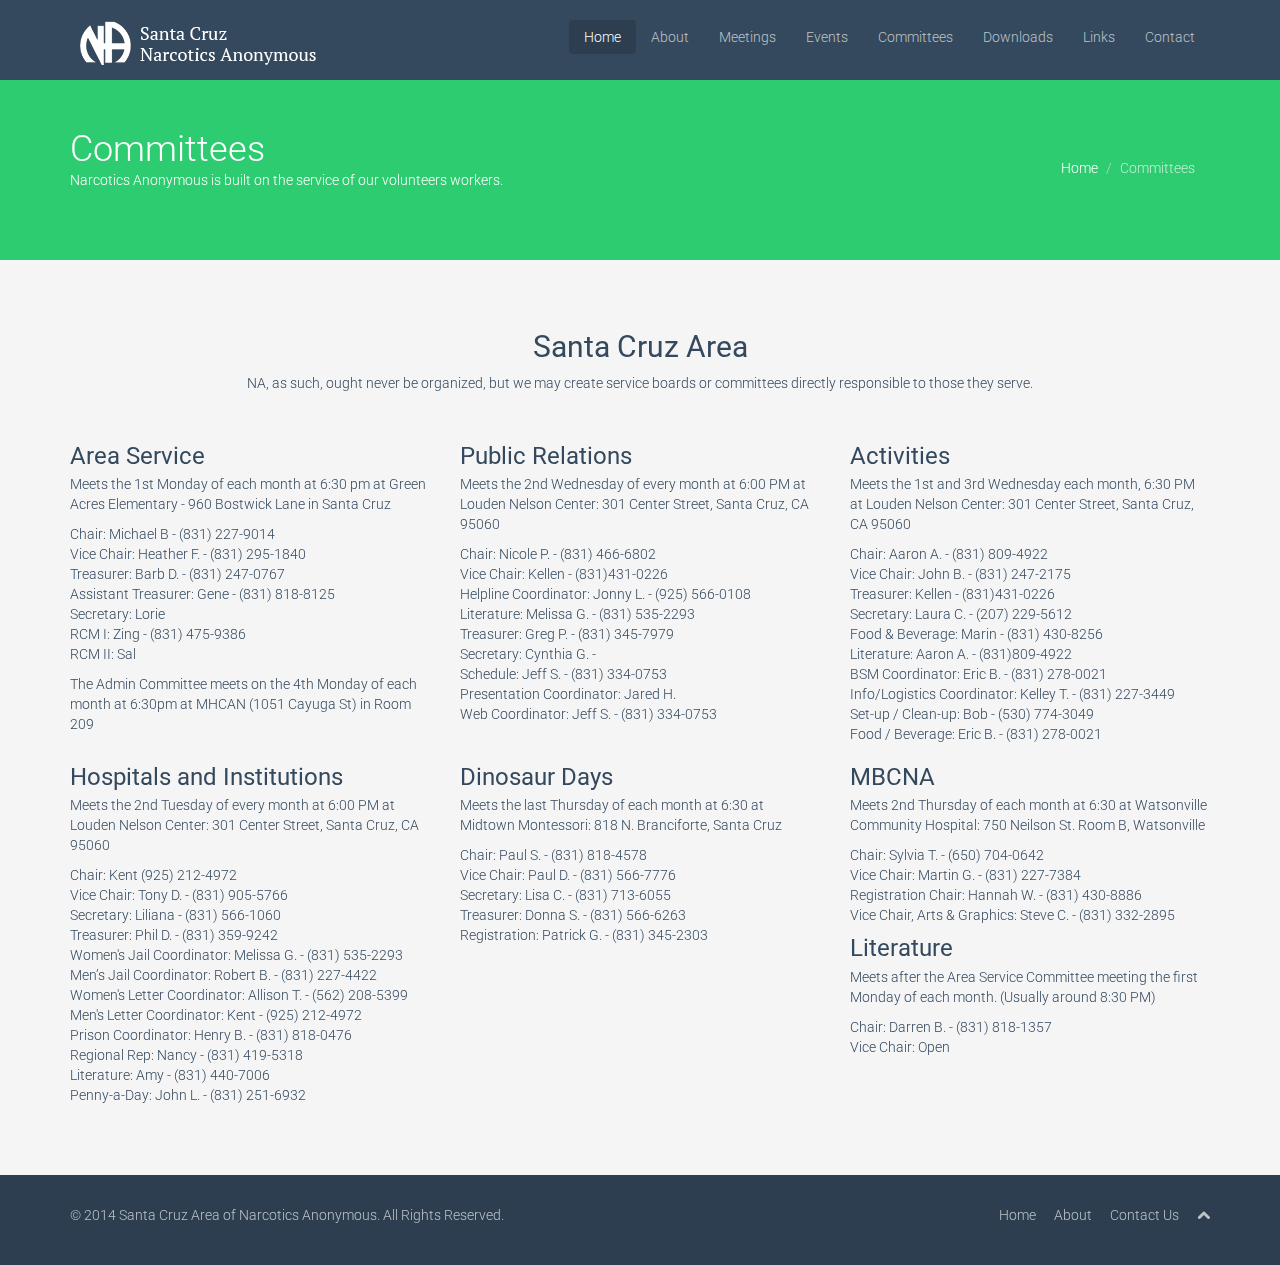
==== committees.html @ 02a01f5e "got home, about, committees, schedule up :)" ====
<!DOCTYPE html>
<html lang="en">
<head>
    <meta charset="utf-8">
    <meta name="viewport" content="width=device-width, initial-scale=1.0">
    <meta name="description" content="">
    <meta name="author" content="Christopher Chen" >
    <title>Committees | Santa Cruz NA</title>
    <link href="css/bootstrap.min.css" rel="stylesheet">
    <link href="css/font-awesome.min.css" rel="stylesheet">
    <link href="css/prettyPhoto.css" rel="stylesheet">
    <link href="css/animate.css" rel="stylesheet">
    <link href="css/main.css" rel="stylesheet">
    <!--[if lt IE 9]>
    <script src="js/html5shiv.js"></script>
    <script src="js/respond.min.js"></script>
    <![endif]-->       
        <link rel="shortcut icon" href="images/ico/naicon.ico">
    <link rel="na-logo-icon" sizes="144x144" href="images/ico/nalogoicon144.png">
    <link rel="na-logo-icon" sizes="114x114" href="images/ico/nalogoicon114.png">
    <link rel="na-logo-icon" sizes="72x72" href="images/ico/nalogoicon72.png">
    <link rel="na-logo-icon" href="images/ico/nalogoicon57.png">
</head><!--/head-->
<body>
    <header class="navbar navbar-inverse navbar-fixed-top wet-asphalt" role="banner">
        <div class="container">
            <div class="navbar-header">
                <button type="button" class="navbar-toggle" data-toggle="collapse" data-target=".navbar-collapse">
                    <span class="sr-only">Toggle navigation</span>
                    <span class="icon-bar"></span>
                    <span class="icon-bar"></span>
                    <span class="icon-bar"></span>
                </button>
                <a class="navbar-brand" href="index.html"><img src="images/nalogo.png" alt="logo"></a>
            </div>
            <div class="collapse navbar-collapse">
                <ul class="nav navbar-nav navbar-right">
                    <li class="active"><a href="index.html">Home</a></li>
                    <li><a href="index.html#about">About</a></li>
                    <li><a href="meetings.html">Meetings</a></li>
                    <li><a href="events.html">Events</a></li>
                    <li><a href="committees.html">Committees</a></li>
                   <li><a href="downloads.html">Downloads</a></li>
                    <li><a href="links.html">Links</a></li> 
                    <li><a href="contact-us.html">Contact</a></li>
                </ul>
            </div>
        </div>
    </header><!--/header-->

    <section id="title" class="emerald">
        <div class="container">
            <div class="row">
                <div class="col-sm-6">
                    <h1>Committees</h1>
                    <p>Narcotics Anonymous is built on the service of our volunteers workers.</p>
                </div>
                <div class="col-sm-6">
                    <ul class="breadcrumb pull-right">
                        <li><a href="index.html">Home</a></li>
                        <li class="active">Committees</li>
                    </ul>
                </div>
            </div>
        </div>
    </section><!--/#title-->     

    <section id="services">
        <div class="container">
            <div class="row">
                <div class="col-md-12">
                    <div class="center gap">
                        <h2>Santa Cruz Area</h2>
                        <p>NA, as such, ought never be organized, but we may create service boards or committees directly responsible to those they serve.</p>
                    </div>                
                </div>
            </div>
            
          	<div class="row">
          		<div class="col-md-4 col-sm-6">
          			<h3 class="media-heading">Area Service</h3>
          			<p>Meets the 1st Monday of each month at 6:30 pm at Green Acres Elementary - 960 Bostwick Lane in Santa Cruz
          			<p>Chair: Michael B - (831) 227-9014
						<br>Vice Chair: Heather F. -	 (831) 295-1840
 						<br>Treasurer: Barb D. - (831) 247-0767
 						<br>Assistant Treasurer:	 Gene	- (831) 818-8125
 						<br>Secretary: Lorie 
						<br>RCM I:	Zing - (831) 475-9386
						<br> RCM II:	 Sal	         			          			
          			<p>The Admin Committee meets on the 4th Monday of each month at 6:30pm at MHCAN (1051 Cayuga St) in Room 209
                </div><!--/.col-md-4-->
          		
					<div class="col-md-4 col-sm-6">
                    <div class="media">
                        <div class="media-body">
                            <h3 class="media-heading">Public Relations</h3>
                            <p>Meets the 2nd Wednesday of every month at 6:00 PM at Louden Nelson Center: 301 Center Street, Santa Cruz, CA 95060</p>
                            <p>Chair:	 Nicole P.	- (831) 466-6802
 									<br>Vice Chair:	 Kellen	- (831)431-0226
 									<br> Helpline Coordinator:	 Jonny L.	- (925) 566-0108
 									<br> Literature: Melissa G.	- (831) 535-2293
  									<br>Treasurer: Greg P.	- (831) 345-7979
  									<br>Secretary: Cynthia G.	 -
  									<br>Schedule: Jeff S.	- (831) 334-0753
  									<br>Presentation Coordinator: Jared H.	 
 									<br> Web Coordinator:	 Jeff S.	- (831) 334-0753
                        </div>
                    </div>
                </div><!--/.col-md-4-->

          		<div class="col-md-4 col-sm-6">
          			<h3 class="media-heading">Activities</h3>
                        <div class="media-body">
									<p>Meets the 1st and 3rd Wednesday each month, 6:30 PM at Louden Nelson Center: 301 Center Street, Santa Cruz, CA 95060 </p>
									<p> Chair:	 Aaron A.	- (831) 809-4922
 									<br>Vice Chair:	 John B.	- (831) 247-2175
 									<br> Treasurer:	 Kellen	- (831)431-0226
 									<br> Secretary:	 Laura C.	- (207) 229-5612
  									<br>Food & Beverage:	 Marin	- (831) 430-8256
  									<br>Literature:	 Aaron A.	- (831)809-4922
  									<br>BSM Coordinator:	 Eric B.	- (831) 278-0021
  									<br>Info/Logistics Coordinator:	 Kelley T.	- (831) 227-3449
  									<br>Set-up / Clean-up:	 Bob	- (530) 774-3049
  									<br>Food / Beverage:	 Eric B.	- (831) 278-0021
                        </div>
                </div><!--/.col-md-4--> 
			

          
			</div><!--/.row-->
			
          <div class="row">
         		<div class="col-md-4 col-sm-6">
          			<h3 class="media-heading">Hospitals and Institutions</h3>
          				<div class="media-body">
          						<p>Meets the 2nd Tuesday of every month at 6:00 PM at Louden Nelson Center: 301 Center Street, Santa Cruz, CA 95060</p>
									<p>Chair:	 Kent	 (925) 212-4972
  									<br>Vice Chair:	Tony D.	- (831) 905-5766
  									<br> Secretary:	Liliana	- (831) 566-1060
   									<br>Treasurer: Phil D.	- (831) 359-9242
   									<br>Women's Jail Coordinator: Melissa G.	- (831) 535-2293
   									<br>Men’s Jail Coordinator:	Robert B.	- (831) 227-4422
   									<br>Women's Letter Coordinator: Allison T.	- (562) 208-5399
   									<br>Men's Letter Coordinator: Kent	- (925) 212-4972
   									<br>Prison Coordinator:	Henry B.	- (831) 818-0476
   									<br>Regional Rep: Nancy	- (831) 419-5318
   									<br>Literature:	Amy	- (831) 440-7006
   									<br>Penny-a-Day: John L.	- (831) 251-6932
          		</div>          
            </div><!--/.col-md-4-->          
          

                
                <div class="col-md-4 col-sm-6">
          			<h3 class="media-heading">Dinosaur Days</h3>
          				<div class="media-body">
          					<p> Meets the last Thursday of each month at 6:30 at Midtown Montessori: 818 N. Branciforte, Santa Cruz</p>
          					<p>Chair:	Paul S.	- (831) 818-4578
							   <br>Vice Chair: Paul D.	- (831) 566-7776
 							   <br>Secretary:	Lisa C.	- (831) 713-6055
							   <br>Treasurer: Donna S.	- (831) 566-6263
							   <br>Registration: Patrick G.	- (831) 345-2303
          				
          				</div>
        	    </div><!--/.col-md-4-->     
          
          
          <div class="col-md-4 col-sm-6">
          			<h3 class="media-heading">MBCNA</h3>
          				<div class="media-body">
          					<p>Meets 2nd Thursday of each month at 6:30 at Watsonville Community Hospital: 750 Neilson St. Room B, Watsonville</p>
          					<p>Chair: Sylvia T.	- (650) 704-0642
 								<br>Vice Chair: Martin G.	- (831) 227-7384
  								<br>Registration Chair: Hannah W.	- (831) 430-8886
  								<br>Vice Chair, Arts & Graphics: Steve C.	- (831) 332-2895
          				</div>
          				<h3 class="media-heading">Literature</h3>
          				<div class="media-body">
          					<p> Meets after the Area Service Committee meeting the first Monday of each month. (Usually around 8:30 PM)</p>
          					<p>Chair: Darren B.	 - (831) 818-1357
 								<br>Vice Chair: Open	
          				</div>
          </div><!--/.col-md-4-->     
                
            </div><!--/.row-->
 
 
        </div>
    </section><!--/#services-->

<!--/#bottom-->

    <footer id="footer" class="midnight-blue">
        <div class="container">
            <div class="row">
                <div class="col-sm-6">
                    &copy; 2014 Santa Cruz Area of Narcotics Anonymous. All Rights Reserved.
                </div>
                <div class="col-sm-6">
                    <ul class="pull-right">
                        <li><a href="index.html">Home</a></li>
                        <li><a href="index.html#about">About</a></li>
                        <li><a href="contact-us.html">Contact Us</a></li>
                        <li><a id="gototop" class="gototop" href="#"><i class="icon-chevron-up"></i></a></li><!--#gototop-->
                    </ul>
                </div>
            </div>
        </div>
    </footer><!--/#footer-->

    <script src="js/jquery.js"></script>
    <script src="js/bootstrap.min.js"></script>
    <script src="js/jquery.prettyPhoto.js"></script>
    <script src="js/main.js"></script>
</body>
</html>
---- css/prettyPhoto.css ----
div.pp_default .pp_top,div.pp_default .pp_top .pp_middle,div.pp_default .pp_top .pp_left,div.pp_default .pp_top .pp_right,div.pp_default .pp_bottom,div.pp_default .pp_bottom .pp_left,div.pp_default .pp_bottom .pp_middle,div.pp_default .pp_bottom .pp_right{height:13px}
div.pp_default .pp_top .pp_left{background:url(../images/prettyPhoto/default/sprite.png) -78px -93px no-repeat}
div.pp_default .pp_top .pp_middle{background:url(../images/prettyPhoto/default/sprite_x.png) top left repeat-x}
div.pp_default .pp_top .pp_right{background:url(../images/prettyPhoto/default/sprite.png) -112px -93px no-repeat}
div.pp_default .pp_content .ppt{color:#f8f8f8}
div.pp_default .pp_content_container .pp_left{background:url(../images/prettyPhoto/default/sprite_y.png) -7px 0 repeat-y;padding-left:13px}
div.pp_default .pp_content_container .pp_right{background:url(../images/prettyPhoto/default/sprite_y.png) top right repeat-y;padding-right:13px}
div.pp_default .pp_next:hover{background:url(../images/prettyPhoto/default/sprite_next.png) center right no-repeat;cursor:pointer}
div.pp_default .pp_previous:hover{background:url(../images/prettyPhoto/default/sprite_prev.png) center left no-repeat;cursor:pointer}
div.pp_default .pp_expand{background:url(../images/prettyPhoto/default/sprite.png) 0 -29px no-repeat;cursor:pointer;width:28px;height:28px}
div.pp_default .pp_expand:hover{background:url(../images/prettyPhoto/default/sprite.png) 0 -56px no-repeat;cursor:pointer}
div.pp_default .pp_contract{background:url(../images/prettyPhoto/default/sprite.png) 0 -84px no-repeat;cursor:pointer;width:28px;height:28px}
div.pp_default .pp_contract:hover{background:url(../images/prettyPhoto/default/sprite.png) 0 -113px no-repeat;cursor:pointer}
div.pp_default .pp_close{width:30px;height:30px;background:url(../images/prettyPhoto/default/sprite.png) 2px 1px no-repeat;cursor:pointer}
div.pp_default .pp_gallery ul li a{background:url(../images/prettyPhoto/default/default_thumb.png) center center #f8f8f8;border:1px solid #aaa}
div.pp_default .pp_social{margin-top:7px}
div.pp_default .pp_gallery a.pp_arrow_previous,div.pp_default .pp_gallery a.pp_arrow_next{position:static;left:auto}
div.pp_default .pp_nav .pp_play,div.pp_default .pp_nav .pp_pause{background:url(../images/prettyPhoto/default/sprite.png) -51px 1px no-repeat;height:30px;width:30px}
div.pp_default .pp_nav .pp_pause{background-position:-51px -29px}
div.pp_default a.pp_arrow_previous,div.pp_default a.pp_arrow_next{background:url(../images/prettyPhoto/default/sprite.png) -31px -3px no-repeat;height:20px;width:20px;margin:4px 0 0}
div.pp_default a.pp_arrow_next{left:52px;background-position:-82px -3px}
div.pp_default .pp_content_container .pp_details{margin-top:5px}
div.pp_default .pp_nav{clear:none;height:30px;width:110px;position:relative}
div.pp_default .pp_nav .currentTextHolder{font-family:Georgia;font-style:italic;color:#999;font-size:11px;left:75px;line-height:25px;position:absolute;top:2px;margin:0;padding:0 0 0 10px}
div.pp_default .pp_close:hover,div.pp_default .pp_nav .pp_play:hover,div.pp_default .pp_nav .pp_pause:hover,div.pp_default .pp_arrow_next:hover,div.pp_default .pp_arrow_previous:hover{opacity:0.7}
div.pp_default .pp_description{font-size:11px;font-weight:700;line-height:14px;margin:5px 50px 5px 0}
div.pp_default .pp_bottom .pp_left{background:url(../images/prettyPhoto/default/sprite.png) -78px -127px no-repeat}
div.pp_default .pp_bottom .pp_middle{background:url(../images/prettyPhoto/default/sprite_x.png) bottom left repeat-x}
div.pp_default .pp_bottom .pp_right{background:url(../images/prettyPhoto/default/sprite.png) -112px -127px no-repeat}
div.pp_default .pp_loaderIcon{background:url(../images/prettyPhoto/default/loader.gif) center center no-repeat}
div.light_rounded .pp_top .pp_left{background:url(../images/prettyPhoto/light_rounded/sprite.png) -88px -53px no-repeat}
div.light_rounded .pp_top .pp_right{background:url(../images/prettyPhoto/light_rounded/sprite.png) -110px -53px no-repeat}
div.light_rounded .pp_next:hover{background:url(../images/prettyPhoto/light_rounded/btnNext.png) center right no-repeat;cursor:pointer}
div.light_rounded .pp_previous:hover{background:url(../images/prettyPhoto/light_rounded/btnPrevious.png) center left no-repeat;cursor:pointer}
div.light_rounded .pp_expand{background:url(../images/prettyPhoto/light_rounded/sprite.png) -31px -26px no-repeat;cursor:pointer}
div.light_rounded .pp_expand:hover{background:url(../images/prettyPhoto/light_rounded/sprite.png) -31px -47px no-repeat;cursor:pointer}
div.light_rounded .pp_contract{background:url(../images/prettyPhoto/light_rounded/sprite.png) 0 -26px no-repeat;cursor:pointer}
div.light_rounded .pp_contract:hover{background:url(../images/prettyPhoto/light_rounded/sprite.png) 0 -47px no-repeat;cursor:pointer}
div.light_rounded .pp_close{width:75px;height:22px;background:url(../images/prettyPhoto/light_rounded/sprite.png) -1px -1px no-repeat;cursor:pointer}
div.light_rounded .pp_nav .pp_play{background:url(../images/prettyPhoto/light_rounded/sprite.png) -1px -100px no-repeat;height:15px;width:14px}
div.light_rounded .pp_nav .pp_pause{background:url(../images/prettyPhoto/light_rounded/sprite.png) -24px -100px no-repeat;height:15px;width:14px}
div.light_rounded .pp_arrow_previous{background:url(../images/prettyPhoto/light_rounded/sprite.png) 0 -71px no-repeat}
div.light_rounded .pp_arrow_next{background:url(../images/prettyPhoto/light_rounded/sprite.png) -22px -71px no-repeat}
div.light_rounded .pp_bottom .pp_left{background:url(../images/prettyPhoto/light_rounded/sprite.png) -88px -80px no-repeat}
div.light_rounded .pp_bottom .pp_right{background:url(../images/prettyPhoto/light_rounded/sprite.png) -110px -80px no-repeat}
div.dark_rounded .pp_top .pp_left{background:url(../images/prettyPhoto/dark_rounded/sprite.png) -88px -53px no-repeat}
div.dark_rounded .pp_top .pp_right{background:url(../images/prettyPhoto/dark_rounded/sprite.png) -110px -53px no-repeat}
div.dark_rounded .pp_content_container .pp_left{background:url(../images/prettyPhoto/dark_rounded/contentPattern.png) top left repeat-y}
div.dark_rounded .pp_content_container .pp_right{background:url(../images/prettyPhoto/dark_rounded/contentPattern.png) top right repeat-y}
div.dark_rounded .pp_next:hover{background:url(../images/prettyPhoto/dark_rounded/btnNext.png) center right no-repeat;cursor:pointer}
div.dark_rounded .pp_previous:hover{background:url(../images/prettyPhoto/dark_rounded/btnPrevious.png) center left no-repeat;cursor:pointer}
div.dark_rounded .pp_expand{background:url(../images/prettyPhoto/dark_rounded/sprite.png) -31px -26px no-repeat;cursor:pointer}
div.dark_rounded .pp_expand:hover{background:url(../images/prettyPhoto/dark_rounded/sprite.png) -31px -47px no-repeat;cursor:pointer}
div.dark_rounded .pp_contract{background:url(../images/prettyPhoto/dark_rounded/sprite.png) 0 -26px no-repeat;cursor:pointer}
div.dark_rounded .pp_contract:hover{background:url(../images/prettyPhoto/dark_rounded/sprite.png) 0 -47px no-repeat;cursor:pointer}
div.dark_rounded .pp_close{width:75px;height:22px;background:url(../images/prettyPhoto/dark_rounded/sprite.png) -1px -1px no-repeat;cursor:pointer}
div.dark_rounded .pp_description{margin-right:85px;color:#fff}
div.dark_rounded .pp_nav .pp_play{background:url(../images/prettyPhoto/dark_rounded/sprite.png) -1px -100px no-repeat;height:15px;width:14px}
div.dark_rounded .pp_nav .pp_pause{background:url(../images/prettyPhoto/dark_rounded/sprite.png) -24px -100px no-repeat;height:15px;width:14px}
div.dark_rounded .pp_arrow_previous{background:url(../images/prettyPhoto/dark_rounded/sprite.png) 0 -71px no-repeat}
div.dark_rounded .pp_arrow_next{background:url(../images/prettyPhoto/dark_rounded/sprite.png) -22px -71px no-repeat}
div.dark_rounded .pp_bottom .pp_left{background:url(../images/prettyPhoto/dark_rounded/sprite.png) -88px -80px no-repeat}
div.dark_rounded .pp_bottom .pp_right{background:url(../images/prettyPhoto/dark_rounded/sprite.png) -110px -80px no-repeat}
div.dark_rounded .pp_loaderIcon{background:url(../images/prettyPhoto/dark_rounded/loader.gif) center center no-repeat}
div.dark_square .pp_left,div.dark_square .pp_middle,div.dark_square .pp_right,div.dark_square .pp_content{background:#000}
div.dark_square .pp_description{color:#fff;margin:0 85px 0 0}
div.dark_square .pp_loaderIcon{background:url(../images/prettyPhoto/dark_square/loader.gif) center center no-repeat}
div.dark_square .pp_expand{background:url(../images/prettyPhoto/dark_square/sprite.png) -31px -26px no-repeat;cursor:pointer}
div.dark_square .pp_expand:hover{background:url(../images/prettyPhoto/dark_square/sprite.png) -31px -47px no-repeat;cursor:pointer}
div.dark_square .pp_contract{background:url(../images/prettyPhoto/dark_square/sprite.png) 0 -26px no-repeat;cursor:pointer}
div.dark_square .pp_contract:hover{background:url(../images/prettyPhoto/dark_square/sprite.png) 0 -47px no-repeat;cursor:pointer}
div.dark_square .pp_close{width:75px;height:22px;background:url(../images/prettyPhoto/dark_square/sprite.png) -1px -1px no-repeat;cursor:pointer}
div.dark_square .pp_nav{clear:none}
div.dark_square .pp_nav .pp_play{background:url(../images/prettyPhoto/dark_square/sprite.png) -1px -100px no-repeat;height:15px;width:14px}
div.dark_square .pp_nav .pp_pause{background:url(../images/prettyPhoto/dark_square/sprite.png) -24px -100px no-repeat;height:15px;width:14px}
div.dark_square .pp_arrow_previous{background:url(../images/prettyPhoto/dark_square/sprite.png) 0 -71px no-repeat}
div.dark_square .pp_arrow_next{background:url(../images/prettyPhoto/dark_square/sprite.png) -22px -71px no-repeat}
div.dark_square .pp_next:hover{background:url(../images/prettyPhoto/dark_square/btnNext.png) center right no-repeat;cursor:pointer}
div.dark_square .pp_previous:hover{background:url(../images/prettyPhoto/dark_square/btnPrevious.png) center left no-repeat;cursor:pointer}
div.light_square .pp_expand{background:url(../images/prettyPhoto/light_square/sprite.png) -31px -26px no-repeat;cursor:pointer}
div.light_square .pp_expand:hover{background:url(../images/prettyPhoto/light_square/sprite.png) -31px -47px no-repeat;cursor:pointer}
div.light_square .pp_contract{background:url(../images/prettyPhoto/light_square/sprite.png) 0 -26px no-repeat;cursor:pointer}
div.light_square .pp_contract:hover{background:url(../images/prettyPhoto/light_square/sprite.png) 0 -47px no-repeat;cursor:pointer}
div.light_square .pp_close{width:75px;height:22px;background:url(../images/prettyPhoto/light_square/sprite.png) -1px -1px no-repeat;cursor:pointer}
div.light_square .pp_nav .pp_play{background:url(../images/prettyPhoto/light_square/sprite.png) -1px -100px no-repeat;height:15px;width:14px}
div.light_square .pp_nav .pp_pause{background:url(../images/prettyPhoto/light_square/sprite.png) -24px -100px no-repeat;height:15px;width:14px}
div.light_square .pp_arrow_previous{background:url(../images/prettyPhoto/light_square/sprite.png) 0 -71px no-repeat}
div.light_square .pp_arrow_next{background:url(../images/prettyPhoto/light_square/sprite.png) -22px -71px no-repeat}
div.light_square .pp_next:hover{background:url(../images/prettyPhoto/light_square/btnNext.png) center right no-repeat;cursor:pointer}
div.light_square .pp_previous:hover{background:url(../images/prettyPhoto/light_square/btnPrevious.png) center left no-repeat;cursor:pointer}
div.facebook .pp_top .pp_left{background:url(../images/prettyPhoto/facebook/sprite.png) -88px -53px no-repeat}
div.facebook .pp_top .pp_middle{background:url(../images/prettyPhoto/facebook/contentPatternTop.png) top left repeat-x}
div.facebook .pp_top .pp_right{background:url(../images/prettyPhoto/facebook/sprite.png) -110px -53px no-repeat}
div.facebook .pp_content_container .pp_left{background:url(../images/prettyPhoto/facebook/contentPatternLeft.png) top left repeat-y}
div.facebook .pp_content_container .pp_right{background:url(../images/prettyPhoto/facebook/contentPatternRight.png) top right repeat-y}
div.facebook .pp_expand{background:url(../images/prettyPhoto/facebook/sprite.png) -31px -26px no-repeat;cursor:pointer}
div.facebook .pp_expand:hover{background:url(../images/prettyPhoto/facebook/sprite.png) -31px -47px no-repeat;cursor:pointer}
div.facebook .pp_contract{background:url(../images/prettyPhoto/facebook/sprite.png) 0 -26px no-repeat;cursor:pointer}
div.facebook .pp_contract:hover{background:url(../images/prettyPhoto/facebook/sprite.png) 0 -47px no-repeat;cursor:pointer}
div.facebook .pp_close{width:22px;height:22px;background:url(../images/prettyPhoto/facebook/sprite.png) -1px -1px no-repeat;cursor:pointer}
div.facebook .pp_description{margin:0 37px 0 0}
div.facebook .pp_loaderIcon{background:url(../images/prettyPhoto/facebook/loader.gif) center center no-repeat}
div.facebook .pp_arrow_previous{background:url(../images/prettyPhoto/facebook/sprite.png) 0 -71px no-repeat;height:22px;margin-top:0;width:22px}
div.facebook .pp_arrow_previous.disabled{background-position:0 -96px;cursor:default}
div.facebook .pp_arrow_next{background:url(../images/prettyPhoto/facebook/sprite.png) -32px -71px no-repeat;height:22px;margin-top:0;width:22px}
div.facebook .pp_arrow_next.disabled{background-position:-32px -96px;cursor:default}
div.facebook .pp_nav{margin-top:0}
div.facebook .pp_nav p{font-size:15px;padding:0 3px 0 4px}
div.facebook .pp_nav .pp_play{background:url(../images/prettyPhoto/facebook/sprite.png) -1px -123px no-repeat;height:22px;width:22px}
div.facebook .pp_nav .pp_pause{background:url(../images/prettyPhoto/facebook/sprite.png) -32px -123px no-repeat;height:22px;width:22px}
div.facebook .pp_next:hover{background:url(../images/prettyPhoto/facebook/btnNext.png) center right no-repeat;cursor:pointer}
div.facebook .pp_previous:hover{background:url(../images/prettyPhoto/facebook/btnPrevious.png) center left no-repeat;cursor:pointer}
div.facebook .pp_bottom .pp_left{background:url(../images/prettyPhoto/facebook/sprite.png) -88px -80px no-repeat}
div.facebook .pp_bottom .pp_middle{background:url(../images/prettyPhoto/facebook/contentPatternBottom.png) top left repeat-x}
div.facebook .pp_bottom .pp_right{background:url(../images/prettyPhoto/facebook/sprite.png) -110px -80px no-repeat}
div.pp_pic_holder a:focus{outline:none}
div.pp_overlay{background:#000;display:none;left:0;position:absolute;top:0;width:100%;z-index:9500}
div.pp_pic_holder{display:none;position:absolute;width:100px;z-index:10000}
.pp_content{height:40px;min-width:40px}
* html .pp_content{width:40px}
.pp_content_container{position:relative;text-align:left;width:100%}
.pp_content_container .pp_left{padding-left:20px}
.pp_content_container .pp_right{padding-right:20px}
.pp_content_container .pp_details{float:left;margin:10px 0 2px}
.pp_description{display:none;margin:0}
.pp_social{float:left;margin:0}
.pp_social .facebook{float:left;margin-left:5px;width:55px;overflow:hidden}
.pp_social .twitter{float:left}
.pp_nav{clear:right;float:left;margin:3px 10px 0 0}
.pp_nav p{float:left;white-space:nowrap;margin:2px 4px}
.pp_nav .pp_play,.pp_nav .pp_pause{float:left;margin-right:4px;text-indent:-10000px}
a.pp_arrow_previous,a.pp_arrow_next{display:block;float:left;height:15px;margin-top:3px;overflow:hidden;text-indent:-10000px;width:14px}
.pp_hoverContainer{position:absolute;top:0;width:100%;z-index:2000}
.pp_gallery{display:none;left:50%;margin-top:-50px;position:absolute;z-index:10000}
.pp_gallery div{float:left;overflow:hidden;position:relative}
.pp_gallery ul{float:left;height:35px;position:relative;white-space:nowrap;margin:0 0 0 5px;padding:0}
.pp_gallery ul a{border:1px rgba(0,0,0,0.5) solid;display:block;float:left;height:33px;overflow:hidden}
.pp_gallery ul a img{border:0}
.pp_gallery li{display:block;float:left;margin:0 5px 0 0;padding:0}
.pp_gallery li.default a{background:url(../images/prettyPhoto/facebook/default_thumbnail.gif) 0 0 no-repeat;display:block;height:33px;width:50px}
.pp_gallery .pp_arrow_previous,.pp_gallery .pp_arrow_next{margin-top:7px!important}
a.pp_next{background:url(../images/prettyPhoto/light_rounded/btnNext.png) 10000px 10000px no-repeat;display:block;float:right;height:100%;text-indent:-10000px;width:49%}
a.pp_previous{background:url(../images/prettyPhoto/light_rounded/btnNext.png) 10000px 10000px no-repeat;display:block;float:left;height:100%;text-indent:-10000px;width:49%}
a.pp_expand,a.pp_contract{cursor:pointer;display:none;height:20px;position:absolute;right:30px;text-indent:-10000px;top:10px;width:20px;z-index:20000}
a.pp_close{position:absolute;right:0;top:0;display:block;line-height:22px;text-indent:-10000px}
.pp_loaderIcon{display:block;height:24px;left:50%;position:absolute;top:50%;width:24px;margin:-12px 0 0 -12px}
#pp_full_res{line-height:1!important}
#pp_full_res .pp_inline{text-align:left}
#pp_full_res .pp_inline p{margin:0 0 15px}
div.ppt{color:#fff;display:none;font-size:17px;z-index:9999;margin:0 0 5px 15px}
div.pp_default .pp_content,div.light_rounded .pp_content{background-color:#fff}
div.pp_default #pp_full_res .pp_inline,div.light_rounded .pp_content .ppt,div.light_rounded #pp_full_res .pp_inline,div.light_square .pp_content .ppt,div.light_square #pp_full_res .pp_inline,div.facebook .pp_content .ppt,div.facebook #pp_full_res .pp_inline{color:#000}
div.pp_default .pp_gallery ul li a:hover,div.pp_default .pp_gallery ul li.selected a,.pp_gallery ul a:hover,.pp_gallery li.selected a{border-color:#fff}
div.pp_default .pp_details,div.light_rounded .pp_details,div.dark_rounded .pp_details,div.dark_square .pp_details,div.light_square .pp_details,div.facebook .pp_details{position:relative}
div.light_rounded .pp_top .pp_middle,div.light_rounded .pp_content_container .pp_left,div.light_rounded .pp_content_container .pp_right,div.light_rounded .pp_bottom .pp_middle,div.light_square .pp_left,div.light_square .pp_middle,div.light_square .pp_right,div.light_square .pp_content,div.facebook .pp_content{background:#fff}
div.light_rounded .pp_description,div.light_square .pp_description{margin-right:85px}
div.light_rounded .pp_gallery a.pp_arrow_previous,div.light_rounded .pp_gallery a.pp_arrow_next,div.dark_rounded .pp_gallery a.pp_arrow_previous,div.dark_rounded .pp_gallery a.pp_arrow_next,div.dark_square .pp_gallery a.pp_arrow_previous,div.dark_square .pp_gallery a.pp_arrow_next,div.light_square .pp_gallery a.pp_arrow_previous,div.light_square .pp_gallery a.pp_arrow_next{margin-top:12px!important}
div.light_rounded .pp_arrow_previous.disabled,div.dark_rounded .pp_arrow_previous.disabled,div.dark_square .pp_arrow_previous.disabled,div.light_square .pp_arrow_previous.disabled{background-position:0 -87px;cursor:default}
div.light_rounded .pp_arrow_next.disabled,div.dark_rounded .pp_arrow_next.disabled,div.dark_square .pp_arrow_next.disabled,div.light_square .pp_arrow_next.disabled{background-position:-22px -87px;cursor:default}
div.light_rounded .pp_loaderIcon,div.light_square .pp_loaderIcon{background:url(../images/prettyPhoto/light_rounded/loader.gif) center center no-repeat}
div.dark_rounded .pp_top .pp_middle,div.dark_rounded .pp_content,div.dark_rounded .pp_bottom .pp_middle{background:url(../images/prettyPhoto/dark_rounded/contentPattern.png) top left repeat}
div.dark_rounded .currentTextHolder,div.dark_square .currentTextHolder{color:#c4c4c4}
div.dark_rounded #pp_full_res .pp_inline,div.dark_square #pp_full_res .pp_inline{color:#fff}
.pp_top,.pp_bottom{height:20px;position:relative}
* html .pp_top,* html .pp_bottom{padding:0 20px}
.pp_top .pp_left,.pp_bottom .pp_left{height:20px;left:0;position:absolute;width:20px}
.pp_top .pp_middle,.pp_bottom .pp_middle{height:20px;left:20px;position:absolute;right:20px}
* html .pp_top .pp_middle,* html .pp_bottom .pp_middle{left:0;position:static}
.pp_top .pp_right,.pp_bottom .pp_right{height:20px;left:auto;position:absolute;right:0;top:0;width:20px}
.pp_fade,.pp_gallery li.default a img{display:none}
---- css/main.css ----
@import url(http://fonts.googleapis.com/css?family=Roboto:400,700,300);
.clearfix {
  *zoom: 1;
}
.clearfix:before,
.clearfix:after {
  display: table;
  content: "";
  line-height: 0;
}
.clearfix:after {
  clear: both;
}
.hide-text {
  font: 0/0 a;
  color: transparent;
  text-shadow: none;
  background-color: transparent;
  border: 0;
}
.input-block-level {
  display: block;
  width: 100%;
  min-height: 30px;
  -webkit-box-sizing: border-box;
  -moz-box-sizing: border-box;
  box-sizing: border-box;
}
body {
  padding-top: 80px;
  color: #34495e;
  background: #f5f5f5;
  font-family: 'Roboto', sans-serif;
  font-weight: 300;
}
h1,
h2,
h3,
h4,
h5,
h6 {
  font-family: 'Roboto', sans-serif;
  font-weight: 400;
}
a {
  color: #34495e;
  -webkit-transition: 300ms;
  -moz-transition: 300ms;
  -o-transition: 300ms;
  transition: 300ms;
}
hr {
  border-top: 1px solid #e5e5e5;
  border-bottom: 1px solid #fff;
}
.btn {
  font-weight: 400;
}
.btn-transparent {
  border: 3px solid #fff;
  background: transparent;
  color: #fff;
}
.btn-transparent:hover {
  border-color: rgba(255, 255, 255, 0.5);
}
a:hover,
a:focus {
  color: #d9534f;
  text-decoration: none;
  outline: none;
}
.dropdown-menu {
  margin-top: -1px;
  min-width: 180px;
}
body > section {
  padding: 50px 0;
}
.turquoise,
.green-sea,
.sun-flower,
.orange,
.emerald,
.nephrits,
.carrot,
.pumkin,
.peter-river,
.belize-hole,
.alizarin,
.pomegranate,
.amethyst,
.wisteria,
.clouds .silver,
.wet-asphalt,
.midnight-blue,
.concrete,
.asbestos {
  color: #fff;
}
.turquoise h1,
.green-sea h1,
.sun-flower h1,
.orange h1,
.emerald h1,
.nephrits h1,
.carrot h1,
.pumkin h1,
.peter-river h1,
.belize-hole h1,
.alizarin h1,
.pomegranate h1,
.amethyst h1,
.wisteria h1,
.clouds .silver h1,
.wet-asphalt h1,
.midnight-blue h1,
.concrete h1,
.asbestos h1,
.turquoise h2,
.green-sea h2,
.sun-flower h2,
.orange h2,
.emerald h2,
.nephrits h2,
.carrot h2,
.pumkin h2,
.peter-river h2,
.belize-hole h2,
.alizarin h2,
.pomegranate h2,
.amethyst h2,
.wisteria h2,
.clouds .silver h2,
.wet-asphalt h2,
.midnight-blue h2,
.concrete h2,
.asbestos h2,
.turquoise h3,
.green-sea h3,
.sun-flower h3,
.orange h3,
.emerald h3,
.nephrits h3,
.carrot h3,
.pumkin h3,
.peter-river h3,
.belize-hole h3,
.alizarin h3,
.pomegranate h3,
.amethyst h3,
.wisteria h3,
.clouds .silver h3,
.wet-asphalt h3,
.midnight-blue h3,
.concrete h3,
.asbestos h3,
.turquoise h4,
.green-sea h4,
.sun-flower h4,
.orange h4,
.emerald h4,
.nephrits h4,
.carrot h4,
.pumkin h4,
.peter-river h4,
.belize-hole h4,
.alizarin h4,
.pomegranate h4,
.amethyst h4,
.wisteria h4,
.clouds .silver h4,
.wet-asphalt h4,
.midnight-blue h4,
.concrete h4,
.asbestos h4,
.turquoise h5,
.green-sea h5,
.sun-flower h5,
.orange h5,
.emerald h5,
.nephrits h5,
.carrot h5,
.pumkin h5,
.peter-river h5,
.belize-hole h5,
.alizarin h5,
.pomegranate h5,
.amethyst h5,
.wisteria h5,
.clouds .silver h5,
.wet-asphalt h5,
.midnight-blue h5,
.concrete h5,
.asbestos h5,
.turquoise h6,
.green-sea h6,
.sun-flower h6,
.orange h6,
.emerald h6,
.nephrits h6,
.carrot h6,
.pumkin h6,
.peter-river h6,
.belize-hole h6,
.alizarin h6,
.pomegranate h6,
.amethyst h6,
.wisteria h6,
.clouds .silver h6,
.wet-asphalt h6,
.midnight-blue h6,
.concrete h6,
.asbestos h6 {
  color: #fff;
}
.turquoise small,
.green-sea small,
.sun-flower small,
.orange small,
.emerald small,
.nephrits small,
.carrot small,
.pumkin small,
.peter-river small,
.belize-hole small,
.alizarin small,
.pomegranate small,
.amethyst small,
.wisteria small,
.clouds .silver small,
.wet-asphalt small,
.midnight-blue small,
.concrete small,
.asbestos small {
  color: rgba(255, 255, 255, 0.8);
}
.turquoise {
  background-color: #1abc9c;
}
.green-sea {
  background-color: #16a085;
}
.sun-flower {
  background-color: #f1c40f;
}
.orange {
  background-color: #f39c12;
}
.emerald {
  background-color: #2ecc71;
}
.nephritis {
  background-color: #27ae60;
}
.carrot {
  background-color: #e67e22;
}
.pumkin {
  background-color: #d35400;
}
.peter-river {
  background-color: #3498db;
}
.belize-hole {
  background-color: #2980b9;
}
.alizarin {
  background-color: #e74c3c;
}
.pomegranate {
  background-color: #c0392b;
}
.amethyst {
  background-color: #9b59b6;
}
.wisteria {
  background-color: #8e44ad;
}
.clouds {
  background-color: #ecf0f1;
}
.silver {
  background-color: #bdc3c7;
}
.wet-asphalt {
  background-color: #34495e;
}
.wet-asphalt a:not(.btn) {
  color: #bdc3c7;
}
.wet-asphalt a:not(.btn):hover {
  color: #d9534f;
}
.midnight-blue {
  background-color: #2c3e50;
}
.concrete {
  background-color: #95a5a6;
}
.asbestos {
  background-color: #7f8c8d;
}
.embed-container {
  position: relative;
  padding-bottom: 56.25%;
  /* 16/9 ratio */

  padding-top: 30px;
  /* IE6 workaround*/

  height: 0;
  overflow: hidden;
}
.embed-container iframe,
.embed-container object,
.embed-container embed {
  position: absolute;
  top: 0;
  left: 0;
  width: 100%;
  height: 100%;
}
#main-slider {
  position: relative;
}
#main-slider .carousel h2 {
  font-size: 36px;
}
#main-slider .carousel .btn {
  border: 3px solid rgba(255, 255, 255, 0.5);
  color: #fff;
  border-radius: 0;
  margin-top: 5px;
}
#main-slider .carousel .btn:hover {
  background-color: rgba(255, 255, 255, 0.3);
}
#main-slider .carousel .boxed {
  padding: 10px 15px;
  background-color: rgba(0, 0, 0, 0.8);
  display: inline-block;
}
#main-slider .carousel .item {
  background-position: 50%;
  background-repeat: no-repeat;
  background-size: cover;
  left: 0 !important;
  opacity: 0;
  top: 0;
  position: absolute;
  width: 100%;
  display: block !important;
  height: 600px;
  -webkit-transition: opacity ease-in-out 500ms;
  -moz-transition: opacity ease-in-out 500ms;
  -o-transition: opacity ease-in-out 500ms;
  transition: opacity ease-in-out 500ms;
}
#main-slider .carousel .item:first-child {
  top: auto;
  position: relative;
}
#main-slider .carousel .item.active {
  opacity: 1;
  -webkit-transition: opacity ease-in-out 500ms;
  -moz-transition: opacity ease-in-out 500ms;
  -o-transition: opacity ease-in-out 500ms;
  transition: opacity ease-in-out 500ms;
  z-index: 1;
}
#main-slider .prev,
#main-slider .next {
  position: absolute;
  top: 50%;
  background-color: rgba(0, 0, 0, 0.3);
  color: #fff;
  display: inline-block;
  margin-top: -25px;
  font-size: 24px;
  height: 50px;
  width: 50px;
  line-height: 50px;
  text-align: center;
  border-radius: 4px;
  z-index: 5;
}
#main-slider .prev:hover,
#main-slider .next:hover {
  background-color: rgba(0, 0, 0, 0.5);
  border-radius: 10px;
}
#main-slider .prev {
  left: 10px;
}
#main-slider .next {
  right: 10px;
}
#main-slider .active .animation.animated-item-1 {
  -webkit-animation: fadeInUp 300ms linear 300ms both;
  -moz-animation: fadeInUp 300ms linear 300ms both;
  -o-animation: fadeInUp 300ms linear 300ms both;
  -ms-animation: fadeInUp 300ms linear 300ms both;
  animation: fadeInUp 300ms linear 300ms both;
}
#main-slider .active .animation.animated-item-2 {
  -webkit-animation: fadeInUp 300ms linear 600ms both;
  -moz-animation: fadeInUp 300ms linear 600ms both;
  -o-animation: fadeInUp 300ms linear 600ms both;
  -ms-animation: fadeInUp 300ms linear 600ms both;
  animation: fadeInUp 300ms linear 600ms both;
}
#main-slider .active .animation.animated-item-3 {
  -webkit-animation: fadeInUp 300ms linear 900ms both;
  -moz-animation: fadeInUp 300ms linear 900ms both;
  -o-animation: fadeInUp 300ms linear 900ms both;
  -ms-animation: fadeInUp 300ms linear 900ms both;
  animation: fadeInUp 300ms linear 900ms both;
}
#main-slider .active .animation.animated-item-4 {
  -webkit-animation: fadeInUp 300ms linear 1200ms both;
  -moz-animation: fadeInUp 300ms linear 1200ms both;
  -o-animation: fadeInUp 300ms linear 1200ms both;
  -ms-animation: fadeInUp 300ms linear 1200ms both;
  animation: fadeInUp 300ms linear 1200ms both;
}
#services .media:hover .icon-md {
  border-radius: 10px;
  background-color: rgba(0, 0, 0, 0.8);
}
#recent-works {
  padding: 90px 0;
}
#recent-works .item-inner {
  position: relative;
  margin: 0;
}
.portfolio-items,
.portfolio-filter {
  list-style: none;
  padding: 0;
  margin: 0 -20px 20px 0;
}
.portfolio-filter > li {
  display: inline-block;
}
.portfolio-items > li {
  float: left;
  padding: 0;
  -webkit-box-sizing: border-box;
  -moz-box-sizing: border-box;
  box-sizing: border-box;
}
.portfolio-items.col-2 > li {
  width: 50%;
}
.portfolio-items.col-3 > li {
  width: 33%;
}
.portfolio-items.col-4 > li {
  width: 25%;
}
.portfolio-items.col-5 > li {
  width: 20%;
}
.portfolio-items.col-6 > li {
  width: 16%;
}
.portfolio-item {
  padding: 0;
  margin: 0;
}
.portfolio-item .item-inner {
  background: #fff;
  border: 1px solid #eee;
  padding: 10px 10px 0;
  margin: 0 20px 20px 0;
  position: relative;
}
.portfolio-item img {
  width: 100%;
}
.portfolio-item h5 {
  background: #fff;
  margin: 0;
  padding: 10px 0;
  font-weight: 700;
  font-size: 14px;
  color: #2c3e50;
  white-space: nowrap;
  text-overflow: ellipsis;
  overflow: hidden;
}
.portfolio-item .overlay {
  position: absolute;
  top: 0;
  left: 0;
  width: 100%;
  height: 100%;
  opacity: 0;
  background: rgba(255, 255, 255, 0.9);
  text-align: center;
  vertical-align: middle;
  -webkit-transition: opacity 300ms;
  -moz-transition: opacity 300ms;
  -o-transition: opacity 300ms;
  transition: opacity 300ms;
}
.portfolio-item .overlay .preview {
  position: relative;
  top: 50%;
  display: inline-block;
  margin-top: -20px;
}
.portfolio-item:hover .overlay {
  opacity: 1;
}
/* Start: Recommended Isotope styles */
/**** Isotope Filtering ****/
.isotope-item {
  z-index: 2;
}
.isotope-hidden.isotope-item {
  pointer-events: none;
  z-index: 1;
}
/**** Isotope CSS3 transitions ****/
.isotope,
.isotope .isotope-item {
  -webkit-transition-duration: 0.8s;
  -moz-transition-duration: 0.8s;
  -ms-transition-duration: 0.8s;
  -o-transition-duration: 0.8s;
  transition-duration: 0.8s;
}
.isotope {
  -webkit-transition-property: height, width;
  -moz-transition-property: height, width;
  -ms-transition-property: height, width;
  -o-transition-property: height, width;
  transition-property: height, width;
}
.isotope .isotope-item {
  -webkit-transition-property: -webkit-transform, opacity;
  -moz-transition-property: -moz-transform, opacity;
  -ms-transition-property: -ms-transform, opacity;
  -o-transition-property: -o-transform, opacity;
  transition-property: transform, opacity;
}
/**** disabling Isotope CSS3 transitions ****/
.isotope.no-transition,
.isotope.no-transition .isotope-item,
.isotope .isotope-item.no-transition {
  -webkit-transition-duration: 0s;
  -moz-transition-duration: 0s;
  -ms-transition-duration: 0s;
  -o-transition-duration: 0s;
  transition-duration: 0s;
}
/* End: Recommended Isotope styles */
/* disable CSS transitions for containers with infinite scrolling*/
.isotope.infinite-scrolling {
  -webkit-transition: none;
  -moz-transition: none;
  -ms-transition: none;
  -o-transition: none;
  transition: none;
}
#pricing-table .plan {
  border-radius: 4px;
  list-style: none;
  margin: 0 0 20px;
  background: #3498db;
  text-align: center;
  padding: 30px 0;
}
#pricing-table .plan li {
  padding: 5px 0;
  color: #fff;
  -webkit-transition: 300ms;
  -moz-transition: 300ms;
  -o-transition: 300ms;
  transition: 300ms;
}
#pricing-table .plan li.plan-name {
  font-size: 24px;
  line-height: 24px;
  color: #fff;
}
#pricing-table .plan li.plan-name h3 {
  margin: 0;
}
#pricing-table .plan li.plan-price {
  margin-bottom: 10px;
}
#pricing-table .plan li.plan-price > div {
  display: inline-block;
  background-color: rgba(0, 0, 0, 0.2);
  padding: 10px;
  font-size: 24px;
  border-radius: 100%;
  width: 70px;
  height: 70px;
}
#pricing-table .plan li.plan-price > div sup {
  font-size: 10px;
  line-height: 10px;
}
#pricing-table .plan li.plan-price > div > small {
  display: block;
  font-size: 11px;
}
#pricing-table .plan li.plan-action {
  margin-top: 10px;
  border-top: 0;
}
#pricing-table .plan.featured {
  background-color: #2c3e50;
}
#title h1 {
  margin: 0;
  font-size: 36px;
  font-weight: 300;
}
.center {
  text-align: center;
}
#meet-the-team .designation {
  margin-top: 5px;
  display: block;
  font-size: 13px;
}
.img-thumbnail {
  border: 0;
}
.progress,
.progress .bar {
  background: #fff;
  -webkit-box-shadow: none;
  -moz-box-shadow: none;
  box-shadow: none;
  height: 30px;
  line-height: 30px;
}
.well {
  -webkit-box-shadow: none;
  -moz-box-shadow: none;
  box-shadow: none;
  border: 0;
}
ul.breadcrumb {
  margin: 20px 0 0;
  background: transparent;
}
ul.breadcrumb > li {
  text-shadow: none;
}
ul.breadcrumb > li > a,
ul.breadcrumb > li .divider {
  color: #fff;
}
ul.breadcrumb > li.active {
  color: rgba(255, 255, 255, 0.7);
}
ul.tag-cloud {
  list-style: none;
  padding: 0;
  margin: 0;
}
ul.tag-cloud li {
  display: inline-block;
  margin: 0 0 2px 0;
}
.btn-social {
  border: 0;
  color: #fff;
  border-radius: 100%;
  display: inline-block;
  width: 36px;
  height: 36px;
  line-height: 36px;
  text-align: center;
  padding: 0;
}
.btn-social.btn-facebook {
  background: #4f7dd4;
}
.btn-social.btn-facebook:hover {
  background: #789bde;
}
.btn-social.btn-twitter {
  background: #5bceff;
}
.btn-social.btn-twitter:hover {
  background: #8eddff;
}
.btn-social.btn-linkedin {
  background: #21a6d8;
}
.btn-social.btn-linkedin:hover {
  background: #49b9e3;
}
.btn-social.btn-google-plus {
  background: #dc422b;
}
.btn-social.btn-google-plus:hover {
  background: #e36957;
}
.btn-social:hover {
  color: #fff;
}
.navbar-inverse {
  border: none;
}
.navbar-inverse .navbar-brand {
  font-family: 'Bubbler One', sans-serif;
  font-size: 36px;
  line-height: 50px;
  color: #fff;
}
.navbar-inverse .navbar-nav {
  margin-top: 20px;
}
.navbar-inverse .navbar-nav > li > a {
  padding-top: 7px;
  padding-bottom: 7px;
  border-radius: 4px;
  color: #bdc3c7;
}
.navbar-inverse .navbar-nav > .active > a,
.navbar-inverse .navbar-nav > .active > a:hover,
.navbar-inverse .navbar-nav > .active > a:focus,
.navbar-inverse .navbar-nav > .open > a,
.navbar-inverse .navbar-nav > .open > a:hover,
.navbar-inverse .navbar-nav > .open > a:focus {
  background-color: #2c3e50;
}
.navbar-inverse .navbar-nav .dropdown-menu {
  background-color: #2c3e50;
  -webkit-box-shadow: none;
  -moz-box-shadow: none;
  box-shadow: none;
  border: 0;
  padding: 0;
  margin-top: -3px;
}
.navbar-inverse .navbar-nav .dropdown-menu > li > a {
  padding: 8px 15px;
  color: #bdc3c7;
}
.navbar-inverse .navbar-nav .dropdown-menu > li:hover > a,
.navbar-inverse .navbar-nav .dropdown-menu > li:focus > a,
.navbar-inverse .navbar-nav .dropdown-menu > li.active > a {
  background-color: rgba(0, 0, 0, 0.3);
}
.navbar-inverse .navbar-nav .dropdown-menu > li:last-child > a {
  border-radius: 0 0 3px 3px;
}
.navbar-inverse .navbar-nav .dropdown-menu > li.divider {
  background-color: rgba(0, 0, 0, 0.1);
}
.navbar-inverse .navbar-collapse,
.navbar-inverse .navbar-form {
  border-top: 0;
}
#social-media .icon-facebook {
  background-color: #3c5899;
}
#social-media .icon-facebook:hover {
  background-color: #4e6fba;
}
#social-media .icon-twitter {
  background-color: #29c5f6;
}
#social-media .icon-twitter:hover {
  background-color: #5ad2f8;
}
#social-media .icon-google-plus {
  background-color: #d13d2f;
}
#social-media .icon-google-plus:hover {
  background-color: #da6459;
}
#social-media .icon-pinterest {
  background-color: #c61118;
}
#social-media .icon-pinterest:hover {
  background-color: #ec1e26;
}
.icon-lg {
  font-size: 48px;
  height: 108px;
  width: 108px;
  line-height: 108px;
  color: #fff;
  margin: 10px;
  background-color: rgba(0, 0, 0, 0.4);
  text-align: center;
  display: inline-block !important;
  border-radius: 100%;
}
.icon-md {
  font-size: 36px;
  height: 68px;
  width: 68px;
  line-height: 68px;
  color: #fff;
  margin-right: 10px;
  background-color: rgba(0, 0, 0, 0.4);
  text-align: center;
  display: block;
  border-radius: 50%;
  -webkit-transition: 500ms;
  -moz-transition: 500ms;
  -o-transition: 500ms;
  transition: 500ms;
}
.modal {
  border: 0;
}
.modal#loginForm {
  width: 600px;
  margin-left: -300px;
}
.modal .modal-header {
  border: 0;
  padding: 20px 20px 0;
}
.modal .modal-header > h4 {
  font-weight: 300;
  font-size: 14px;
  color: #848484;
  text-transform: uppercase;
  margin: 0;
}
.modal .modal-body {
  padding: 20px;
}
.modal input[type="text"],
.modal input[type="password"] {
  padding: 5px 10px;
  min-height: 30px;
  width: 130px;
  margin-right: 10px;
}
.modal .icon-remove {
  color: #848484;
  position: absolute;
  right: -5px;
  top: -5px;
  width: 16px;
  height: 16px;
  line-height: 16px;
  text-align: center;
  display: block;
  background: #ebebeb;
  -webkit-border-radius: 100%;
  -moz-border-radius: 100%;
  border-radius: 100%;
  cursor: pointer;
}
.modal button {
  margin-left: 10px;
  border: 0;
}
.gap {
  margin-bottom: 50px;
}
.big-gap {
  margin-bottom: 100px;
}
.no-margin {
  margin: 0;
  padding: 0;
}
.registration-form {
  border: 0;
  background-color: #fff;
  padding: 20px;
  display: inline-block;
}
#bottom {
  color: #bdc3c7;
}
#bottom h4 {
  margin-top: 0;
  margin-bottom: 15px;
}
#bottom .media-heading {
  display: block;
  font-weight: 400;
}
.row > div {
  margin-bottom: 10px;
}
ul.unstyled {
  list-style: none;
  padding: 0;
  margin: 0;
}
/*Unordered Lists*/
ul.arrow,
ul.arrow-double,
ul.tick,
ul.cross,
ul.star,
ul.rss {
  list-style: none;
  padding: 0;
  margin: 0;
}
ul.arrow li::before,
ul.arrow-double li::before,
ul.tick li::before,
ul.cross li::before,
ul.star li::before,
ul.rss li::before,
ul.arrow li::after,
ul.arrow-double li::after,
ul.tick li::after,
ul.cross li::after,
ul.star li::after,
ul.rss li::after {
  font-family: FontAwesome;
  font-size: 11px;
}
ul.arrow li::before,
ul.arrow-double li::before,
ul.tick li::before,
ul.cross li::before,
ul.star li::before,
ul.rss li::before {
  margin-right: 5px;
}
ul.arrow li::before {
  content: "\f105";
}
ul.arrow-double li::before {
  content: "\f101";
}
ul.tick li::before {
  content: "\f00c";
}
ul.cross li::before {
  content: "\f00d";
}
ul.star li::before {
  content: "\f006";
}
ul.rss li::before {
  content: "\f09e";
}
#footer {
  padding-top: 30px;
  padding-bottom: 30px;
  color: #bdc3c7;
}
#footer a {
  color: #bdc3c7;
}
#footer a:hover {
  color: #d9534f;
}
#footer ul {
  list-style: none;
  padding: 0;
  margin: 0;
}
#footer ul > li {
  display: inline-block;
  margin-left: 15px;
}
ul.social {
  list-style: none;
  margin: 10px 0 0;
  padding: 0;
  display: inline-block;
}
ul.social > li {
  display: inline-block;
  margin: 0 5px;
}
ul.social > li > a {
  font-size: 24px;
  color: #666;
}
ul.social > li > a:hover {
  color: #999;
}
.box-border {
  padding: 15px;
}
.accordion-group {
  background-color: #fff;
  border-top: 1px solid #f0f0f0;
}
.accordion-heading .accordion-toggle {
  color: #666;
  font-weight: 700;
}
.accordion-inner {
  border-top: 0;
}
.blog .blog-item {
  background-color: #fff;
  border-radius: 5px;
  margin-bottom: 20px;
}
.blog .blog-item .img-blog {
  width: 100%;
  border-radius: 5px 5px 0 0;
}
.blog .blog-item .blog-content {
  padding: 20px;
}
.blog .blog-item h3 {
  margin-top: 0;
}
.blog .blog-item .entry-meta {
  margin-bottom: 20px;
}
.blog .blog-item .entry-meta > span {
  display: inline-block;
  color: #999;
  margin-right: 10px;
  font-size: 12px;
}
.blog .blog-item .entry-meta > span a {
  color: #999;
}
ul.pagination > li > a {
  border: 0;
}
ul.pagination > li.active > a,
ul.pagination > li:hover > a {
  background-color: #34495e;
  color: #fff;
}
textarea#message {
  padding: 10px 15px;
  height: 219px;
}
.widget {
  margin-bottom: 30px;
}
ul.gallery {
  list-style: none;
  padding: 0;
  margin: 0;
}
ul.gallery li {
  display: block;
  width: 60px;
  padding: 0;
  margin: 0 4px 4px 0;
  float: left;
}
ul.faq {
  list-style: none;
  margin: 0;
}
ul.faq li {
  margin-top: 30px;
}
ul.faq li:first-child {
  margin-top: 0;
}
ul.faq li span.number {
  display: block;
  float: left;
  width: 50px;
  height: 50px;
  line-height: 50px;
  text-align: center;
  background: #34495e;
  color: #fff;
  font-size: 24px;
}
ul.faq li > div {
  margin-left: 70px;
}
ul.faq li > div h3 {
  margin-top: 0;
}
#error {
  text-align: center;
  margin-top: 150px;
  margin-bottom: 150px;
}
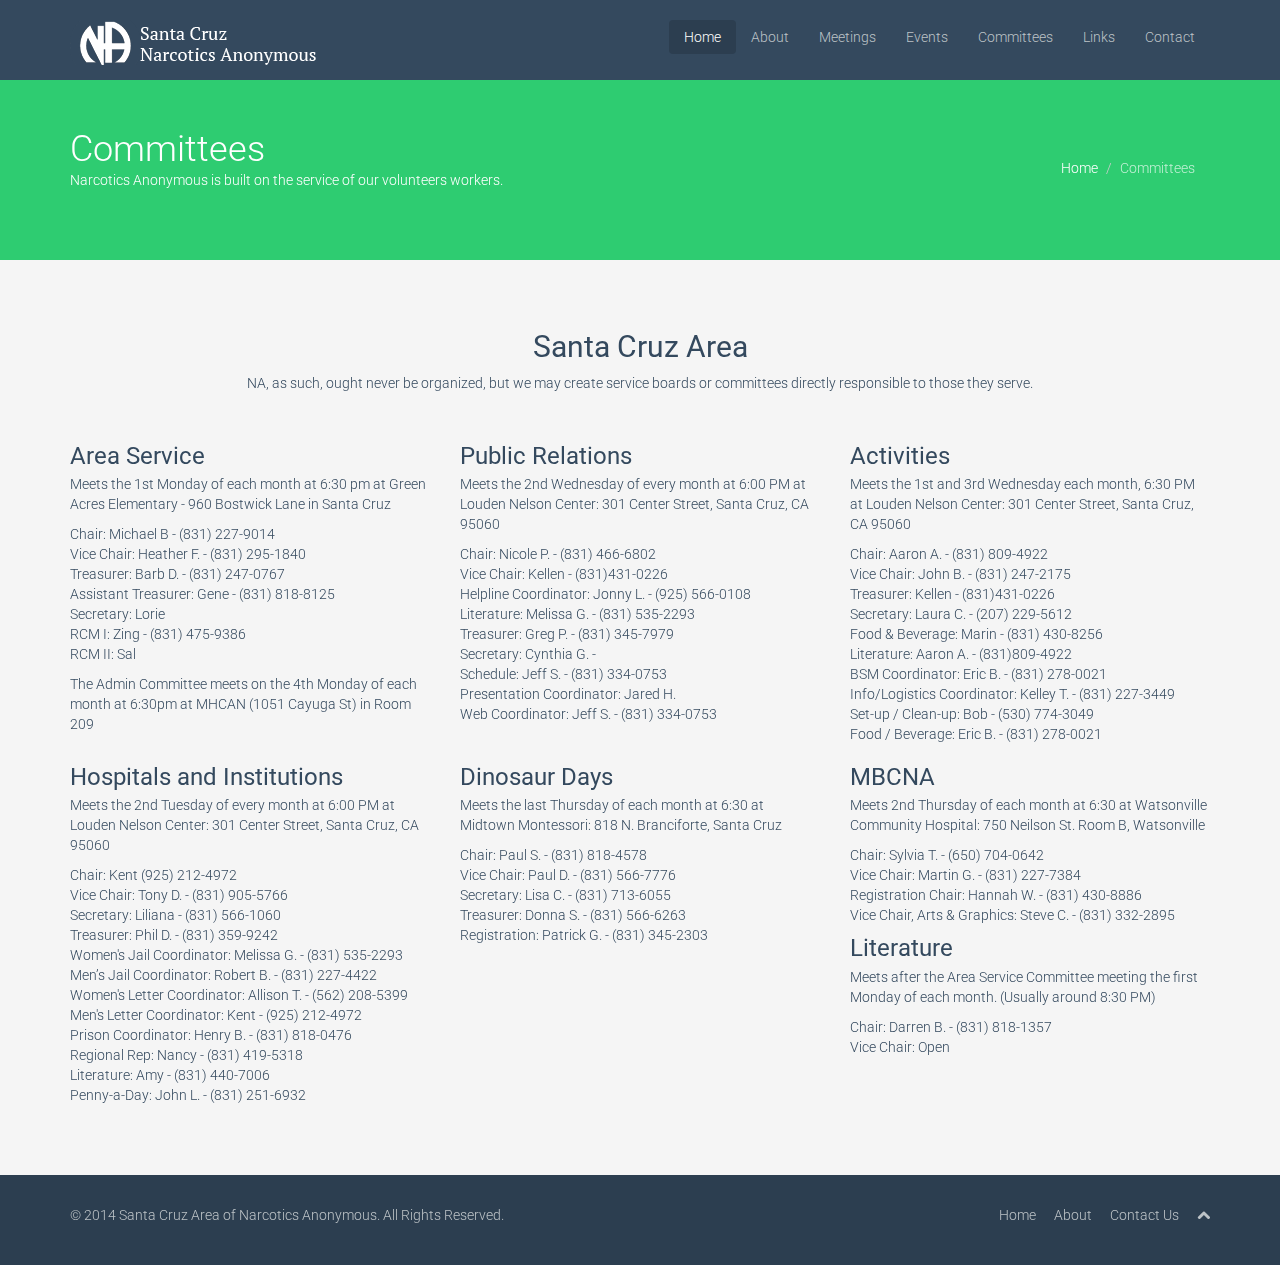
==== commit de652ea5: "couple changes with greg" ====
--- a/committees.html
+++ b/committees.html
@@ -40,7 +40,6 @@
                     <li><a href="meetings.html">Meetings</a></li>
                     <li><a href="events.html">Events</a></li>
                     <li><a href="committees.html">Committees</a></li>
-                   <li><a href="downloads.html">Downloads</a></li>
                     <li><a href="links.html">Links</a></li> 
                     <li><a href="contact-us.html">Contact</a></li>
                 </ul>
